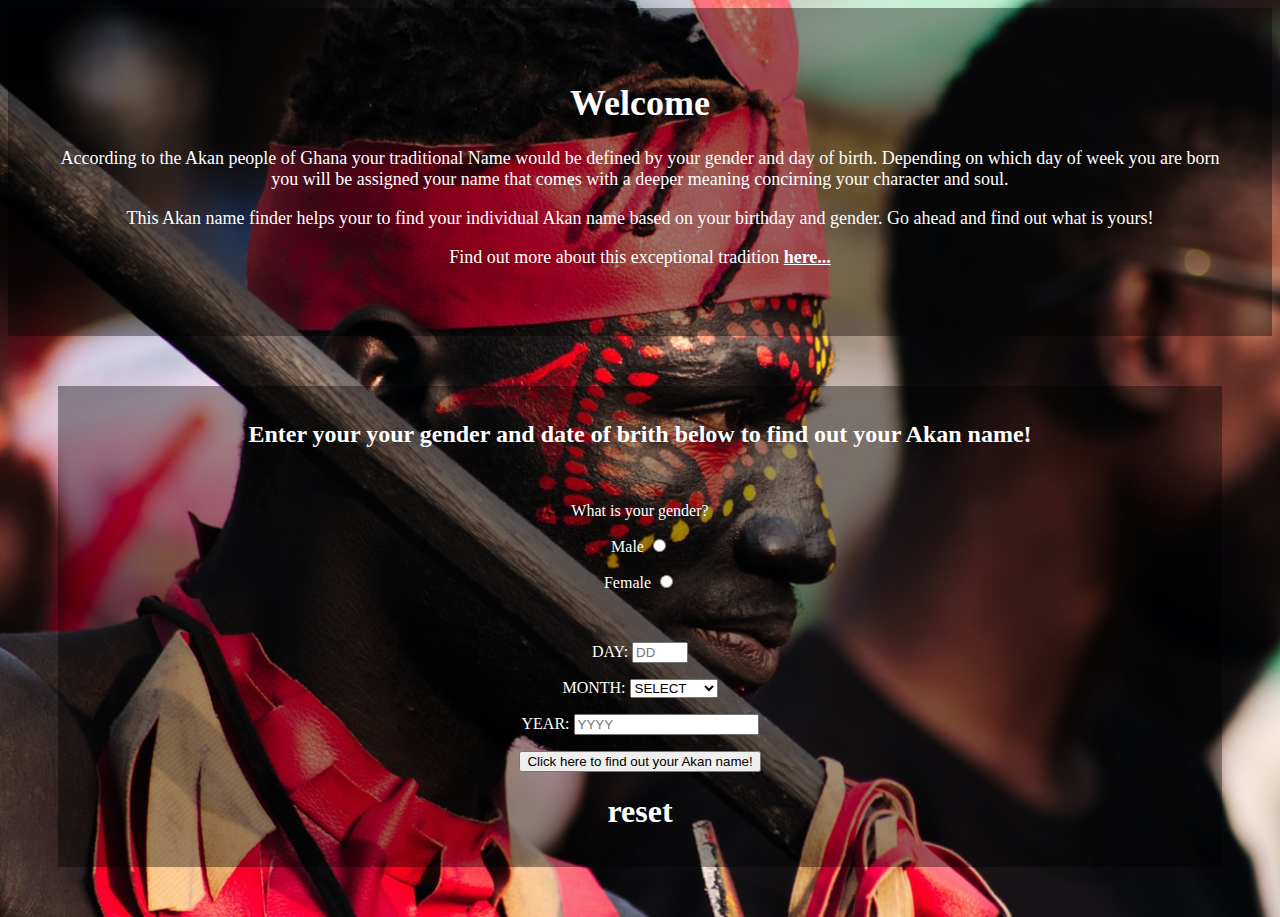
==== imdex.html @ f8953407 "add identifier for gender" ====
<!DOCTYPE html>
<html lang="en">
<head>
  <title>Traditional Name Finder</title>
  <link href="https://cdn.jsdelivr.net/npm/bootstrap@5.0.0-beta3/dist/css/bootstrap.min.css" rel="stylesheet" integrity="sha384-eOJMYsd53ii+scO/bJGFsiCZc+5NDVN2yr8+0RDqr0Ql0h+rP48ckxlpbzKgwra6" crossorigin="anonymous">
  <link href="css/styles.css" rel="stylesheet" type="text/css">
</head>
<body>
  <div class="container">
    
    
    <div class="jumbotron">
      <h1>Welcome</h1>
        <p>According to the Akan people of Ghana your traditional Name would be defined by your gender and day of birth. Depending on which day of week you are born you will be assigned your name that comes with a deeper meaning concirning your character and soul. </p>
        <p>This Akan name finder helps your to find your individual Akan name based on your birthday and gender. Go ahead and find out what is yours!</p>
        <p>Find out more about this exceptional tradition <a href="https://en.wikipedia.org/wiki/Akan_names#:~:text=The%20Akan%20people%20of%20Ghana,and%20character%20of%20the%20person."> here...</a></p>
    </div>


    <div class="card">

      <div class="card-heading">
          <h2>Enter your your gender and date of brith below to find out your Akan name!</h2>
      </div>

      <form action="">
        <div class="card-body">
          <div class="row">
            <div class="col-md-4">
              <br>
              <label for="gender">
                <p>What is your gender?</p>
                <p>Male <input type="radio" name="gender" value="male" id="maleInput"></p>
                <p>Female <input type="radio" name="gender" value="female" id="femaleInput"></p>
              </label>
            </div>

            <div class="col-md-6">
              <br>
              <label for="dayInput">
                <p>DAY: <input type="number" name="birth-day" placeholder="DD" value="" min="1" max="31"></p>
              </label>

              <label for="monthInput">
                <p>MONTH: <select name="">
                  <option>SELECT</option>
                  <option>January</option>
                  <option>February</option>
                  <option>March</option>
                  <option>April</option>
                  <option>May</option>
                  <option>June</option>
                  <option>July</option>
                  <option>August</option>
                  <option>September</option>
                  <option>October</option>
                  <option>November</option>
                  <option>December</option>
                </select></p>
              </label>

              <label for="yearInput">
                <p>YEAR: <input type="number" name="birth-year" placeholder="YYYY" value="" required></p>
              </label>
            </div>
            <div class="col-md-12">
              <input type="submit" value="Click here to find out your Akan name!">
            </div>

          </div>
        </div>
      </form>

      <div class="card-footer">
        <h1>reset</h1>
      </div>
    </div>
  
  
  
  
  
  
  
  
  
  
  
  
  </div>
  <script src="js/scripts.js"></script>
</body>
</html>
---- css/styles.css ----
body {
  background-image: url(../images/traditional-ghana.jpeg);
  background-size: cover;
  background-repeat: no-repeat;
  background-position: center
}

.jumbotron {
  margin 50px;
  padding: 50px;
  text-align: center;
  font-size: large;
  background-color: rgba(0, 0, 0, 0.377);
  color: white;
}

a {
  color: white;
  font-weight: bold;
}

.card {
  background-color: rgba(0, 0, 0, 0.377);
  margin: 50px;
  padding: 15px;
  color: white;
  text-align: center;
}
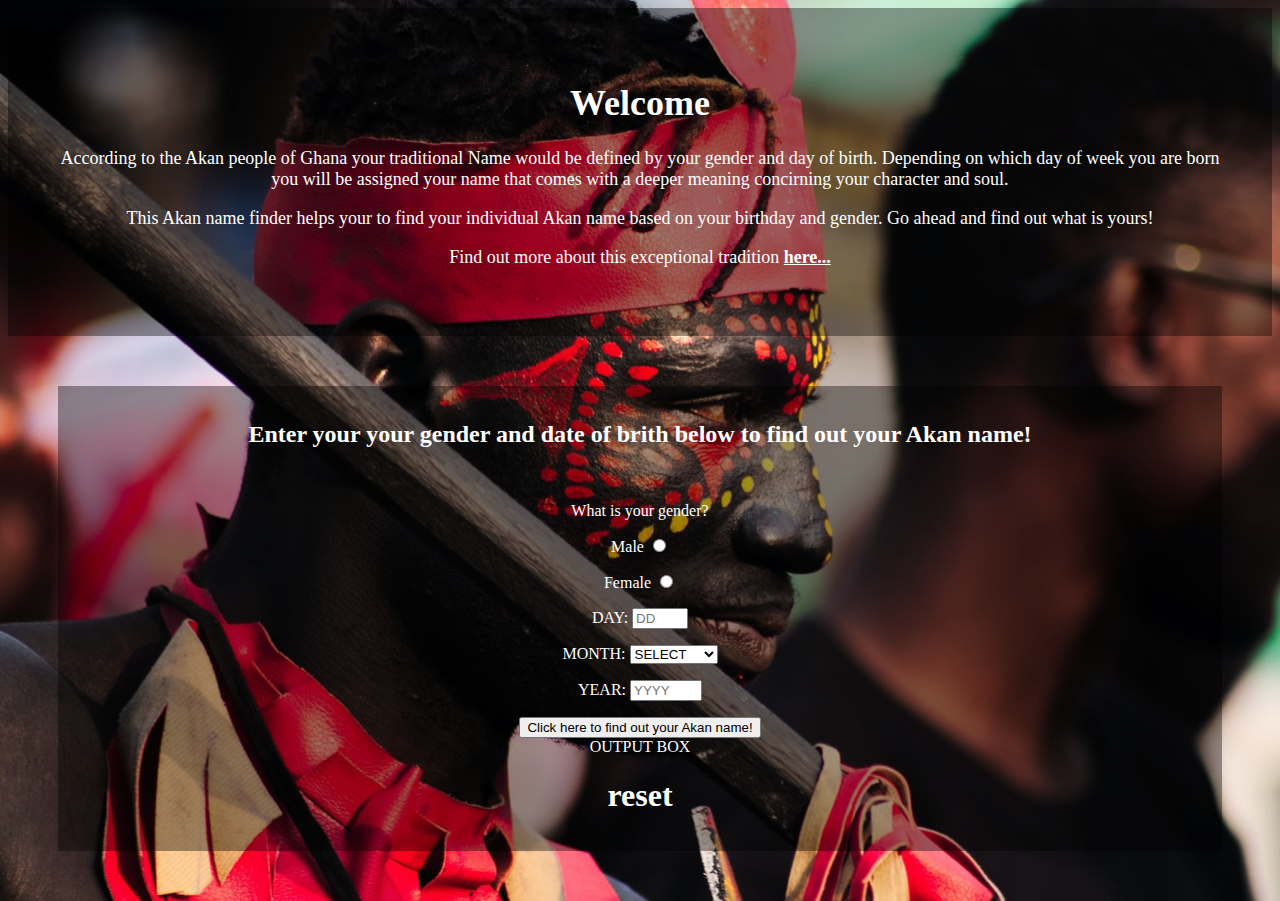
==== commit 4e676593: "add select a month and year range validation" ====
--- a/imdex.html
+++ b/imdex.html
@@ -5,9 +5,9 @@
   <link href="https://cdn.jsdelivr.net/npm/bootstrap@5.0.0-beta3/dist/css/bootstrap.min.css" rel="stylesheet" integrity="sha384-eOJMYsd53ii+scO/bJGFsiCZc+5NDVN2yr8+0RDqr0Ql0h+rP48ckxlpbzKgwra6" crossorigin="anonymous">
   <link href="css/styles.css" rel="stylesheet" type="text/css">
 </head>
+
 <body>
   <div class="container">
-    
     
     <div class="jumbotron">
       <h1>Welcome</h1>
@@ -16,60 +16,68 @@
         <p>Find out more about this exceptional tradition <a href="https://en.wikipedia.org/wiki/Akan_names#:~:text=The%20Akan%20people%20of%20Ghana,and%20character%20of%20the%20person."> here...</a></p>
     </div>
 
-
     <div class="card">
 
       <div class="card-heading">
           <h2>Enter your your gender and date of brith below to find out your Akan name!</h2>
       </div>
 
-      <form action="">
-        <div class="card-body">
-          <div class="row">
-            <div class="col-md-4">
-              <br>
-              <label for="gender">
-                <p>What is your gender?</p>
-                <p>Male <input type="radio" name="gender" value="male" id="maleInput"></p>
-                <p>Female <input type="radio" name="gender" value="female" id="femaleInput"></p>
-              </label>
+      <div id="displayName">
+        <form action="">
+          <div class="card-body">
+            <div class="row">
+              <div class="col-md-4">
+                <br>
+                <label for="gender">
+                  <p>What is your gender?</p>
+                  <p>Male <input type="radio" name="gender" value="male" id="maleInput"></p>
+                  <p>Female <input type="radio" name="gender" value="female" id="femaleInput"></p>
+                </label>
+              </div>
+
+              <div class="col-md-6">
+                <label for="dayInput" id="dayInput">
+                  <p>DAY: <input type="number" name="birth-day" placeholder="DD" value="" min="1" max="31"></p>
+                
+                </label>
+
+                <label for="monthInput" id="monthInput">
+                  <p>MONTH: <select name="">
+                    <option>SELECT</option>
+                    <option>January</option>
+                    <option>February</option>
+                    <option>March</option>
+                    <option>April</option>
+                    <option>May</option>
+                    <option>June</option>
+                    <option>July</option>
+                    <option>August</option>
+                    <option>September</option>
+                    <option>October</option>
+                    <option>November</option>
+                    <option>December</option>
+                  </select></p>
+                </label>
+
+                <label for="yearInput" id="yearInput">
+                  <p>YEAR: <input type="number" name="birth-year" placeholder="YYYY" value="" min="1900" max="2021" required></p>
+                </label>
+              </div>
+              <div class="col-md-12">
+                <input type="submit" value="Click here to find out your Akan name!">
+              </div>
+
             </div>
+          </div>
+        </form>
+      </div>
 
-            <div class="col-md-6">
-              <br>
-              <label for="dayInput">
-                <p>DAY: <input type="number" name="birth-day" placeholder="DD" value="" min="1" max="31"></p>
-              </label>
+      OUTPUT BOX
+      <p id="error-text"></p>
+      <p id=""
 
-              <label for="monthInput">
-                <p>MONTH: <select name="">
-                  <option>SELECT</option>
-                  <option>January</option>
-                  <option>February</option>
-                  <option>March</option>
-                  <option>April</option>
-                  <option>May</option>
-                  <option>June</option>
-                  <option>July</option>
-                  <option>August</option>
-                  <option>September</option>
-                  <option>October</option>
-                  <option>November</option>
-                  <option>December</option>
-                </select></p>
-              </label>
 
-              <label for="yearInput">
-                <p>YEAR: <input type="number" name="birth-year" placeholder="YYYY" value="" required></p>
-              </label>
-            </div>
-            <div class="col-md-12">
-              <input type="submit" value="Click here to find out your Akan name!">
-            </div>
 
-          </div>
-        </div>
-      </form>
 
       <div class="card-footer">
         <h1>reset</h1>
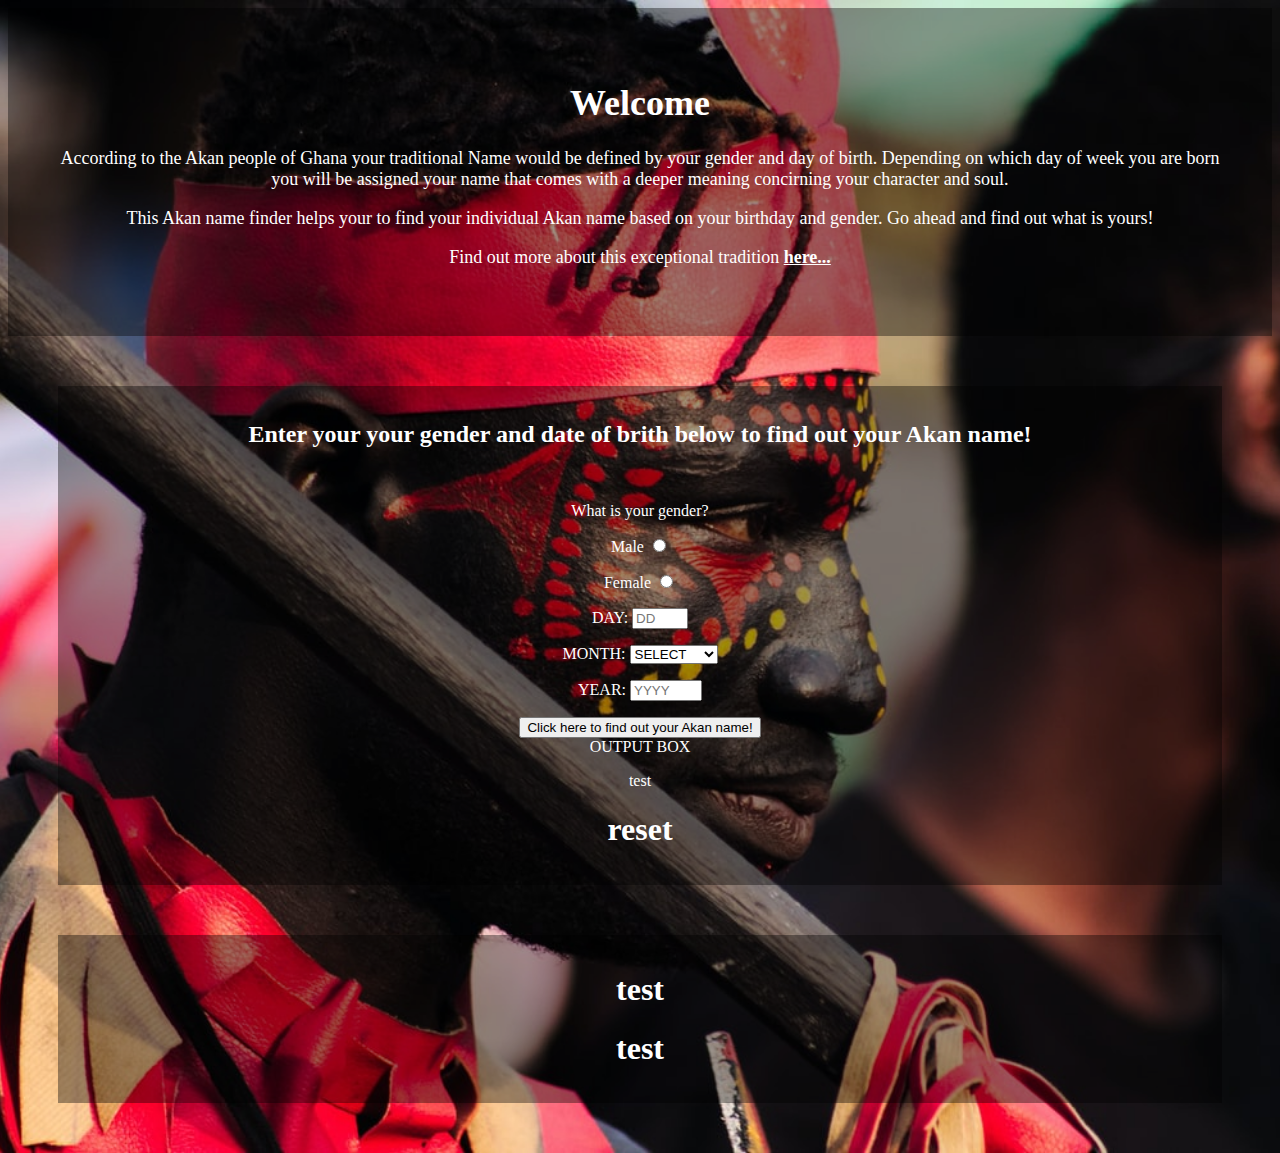
==== commit baad8158: "add akan result lines in js" ====
--- a/imdex.html
+++ b/imdex.html
@@ -73,8 +73,8 @@
       </div>
 
       OUTPUT BOX
-      <p id="error-text"></p>
-      <p id=""
+      <p id="error-text">test</p>
+      <p id=""></p>
 
 
 
@@ -82,6 +82,12 @@
       <div class="card-footer">
         <h1>reset</h1>
       </div>
+    </div>
+
+
+    <div class="card">
+      <h1 id="displayAkan">test</h1>
+      <h1 id="error-text">test</h1>
     </div>
   
   
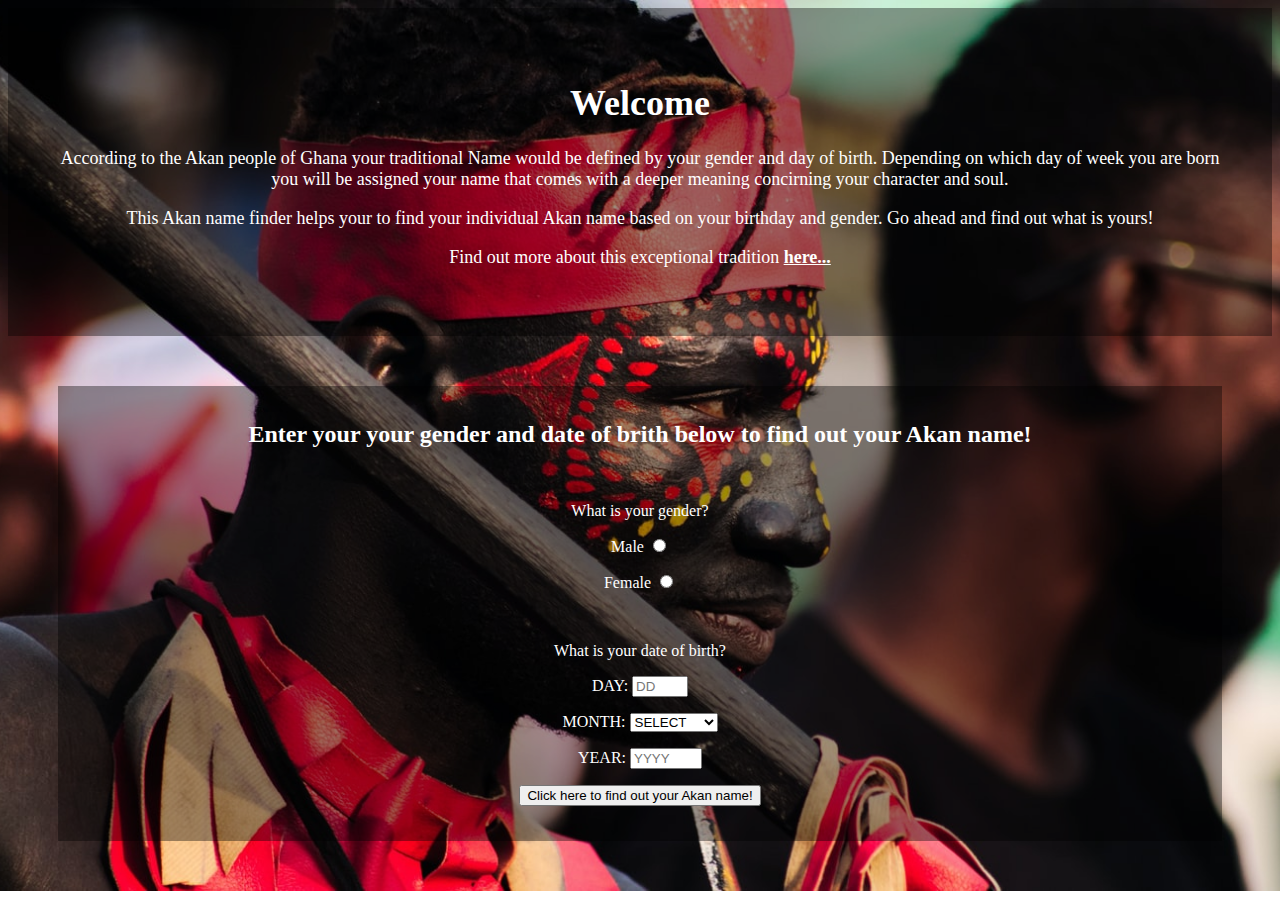
==== commit 7fc91cc1: "fix feedback issue" ====
--- a/imdex.html
+++ b/imdex.html
@@ -22,84 +22,66 @@
           <h2>Enter your your gender and date of brith below to find out your Akan name!</h2>
       </div>
 
-      <div id="displayName">
-        <form action="">
-          <div class="card-body">
-            <div class="row">
-              <div class="col-md-4">
-                <br>
-                <label for="gender">
-                  <p>What is your gender?</p>
-                  <p>Male <input type="radio" name="gender" value="male" id="maleInput"></p>
-                  <p>Female <input type="radio" name="gender" value="female" id="femaleInput"></p>
-                </label>
-              </div>
+      <div class="card-body">
+        <div class="row">
+          <div class="col-md-4">
+            <br>
+            <label for="gender">
+              <p>What is your gender?</p>
+              <p>Male <input type="radio" name="gender" value="male" id="maleInput" required></p>
+              <p>Female <input type="radio" name="gender" value="female" id="femaleInput" required></p>
+            </label>
+          </div>
 
-              <div class="col-md-6">
-                <label for="dayInput" id="dayInput">
-                  <p>DAY: <input type="number" name="birth-day" placeholder="DD" value="" min="1" max="31"></p>
+          <div class="col-md-6">
+            <label for="dayInput">
+              <br>
+              <p>What is your date of birth?</p>
+              <p>DAY: <input type="number" id="dayInput" name="birth-day" placeholder="DD" value="" min="1" max="31"></p>
                 
-                </label>
+            </label>
 
-                <label for="monthInput" id="monthInput">
-                  <p>MONTH: <select name="">
-                    <option>SELECT</option>
-                    <option>January</option>
-                    <option>February</option>
-                    <option>March</option>
-                    <option>April</option>
-                    <option>May</option>
-                    <option>June</option>
-                    <option>July</option>
-                    <option>August</option>
-                    <option>September</option>
-                    <option>October</option>
-                    <option>November</option>
-                    <option>December</option>
-                  </select></p>
-                </label>
+            <label for="monthInput">
+              <p>MONTH: <select name="" id="monthInput">
+                <option>SELECT</option>
+                <option>January</option>
+                <option>February</option>
+                <option>March</option>
+                <option>April</option>
+                <option>May</option>
+                <option>June</option>
+                <option>July</option>
+                <option>August</option>
+                <option>September</option>
+                <option>October</option>
+                <option>November</option>
+                <option>December</option>
+              </select></p>
+            </label>
 
-                <label for="yearInput" id="yearInput">
-                  <p>YEAR: <input type="number" name="birth-year" placeholder="YYYY" value="" min="1900" max="2021" required></p>
-                </label>
-              </div>
-              <div class="col-md-12">
-                <input type="submit" value="Click here to find out your Akan name!">
-              </div>
+            <label for="yearInput">
+              <p>YEAR: <input type="number" id="yearInput" name="birth-year" placeholder="YYYY" value="" min="1900" max="2021" required></p>
+            </label>  
+          </div>
 
-            </div>
+          <div class="col-md-12">
+            <input type="submit" id="get-name" value="Click here to find out your Akan name!" onclick="information(); return false";>
+            <p id="error-text"></p>
           </div>
-        </form>
+
+        </div>
+      </div>
+      <div class="card-footer">
+        <div class="row">
+          <div class="col-md-12">
+            <h2 id="displayAkan"></h2>
+          </div>
+        </div>
+        
       </div>
 
-      OUTPUT BOX
-      <p id="error-text">test</p>
-      <p id=""></p>
-
-
-
-
-      <div class="card-footer">
-        <h1>reset</h1>
-      </div>
     </div>
 
-
-    <div class="card">
-      <h1 id="displayAkan">test</h1>
-      <h1 id="error-text">test</h1>
-    </div>
-  
-  
-  
-  
-  
-  
-  
-  
-  
-  
-  
   
   </div>
   <script src="js/scripts.js"></script>
--- a/css/styles.css
+++ b/css/styles.css
@@ -27,3 +27,6 @@
   text-align: center;
 }
 
+h3 {
+  background-color: red;
+}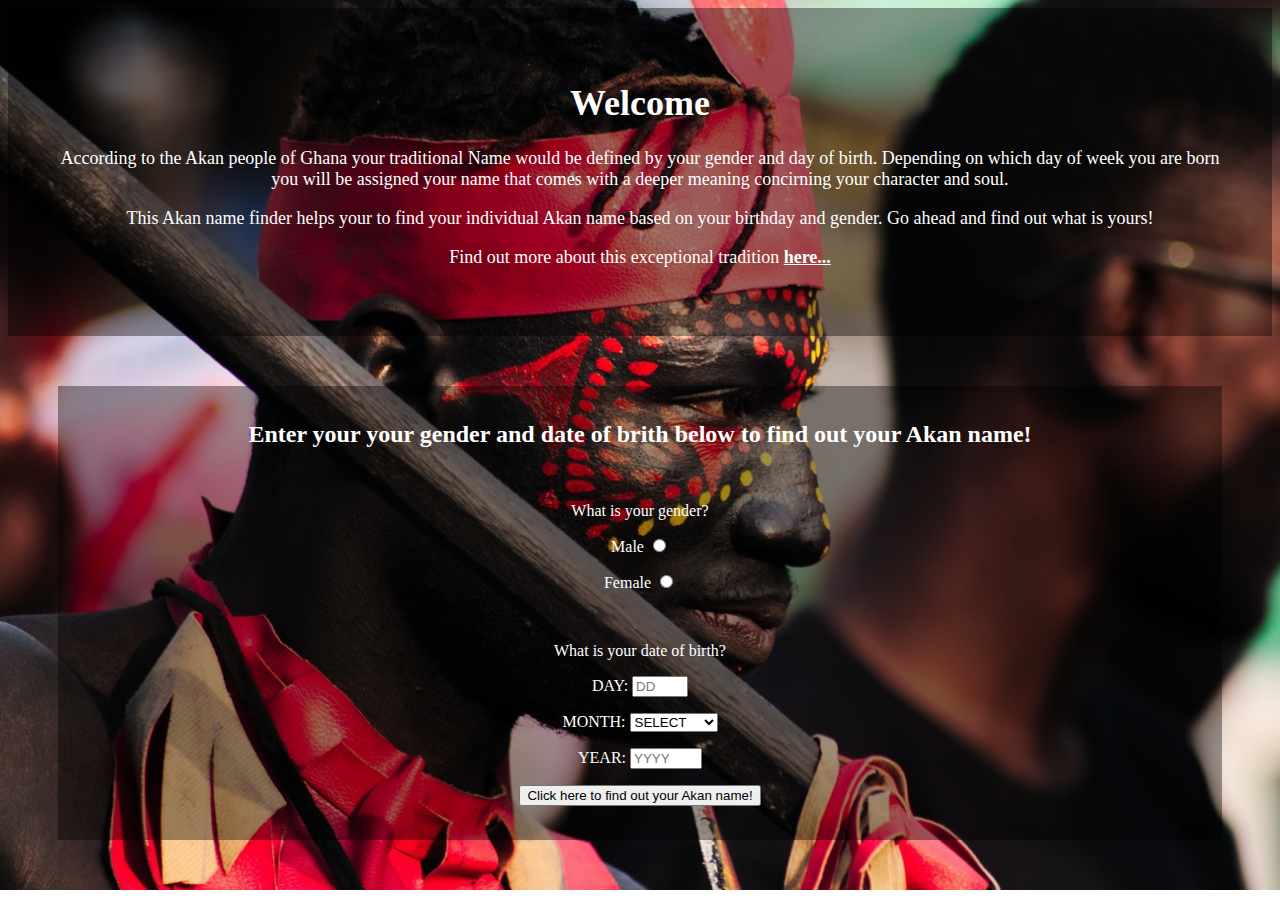
==== commit 95252791: "add style to h3" ====
--- a/imdex.html
+++ b/imdex.html
@@ -74,7 +74,7 @@
       <div class="card-footer">
         <div class="row">
           <div class="col-md-12">
-            <h2 id="displayAkan"></h2>
+            <h3 id="displayAkan"></h3>
           </div>
         </div>
         
